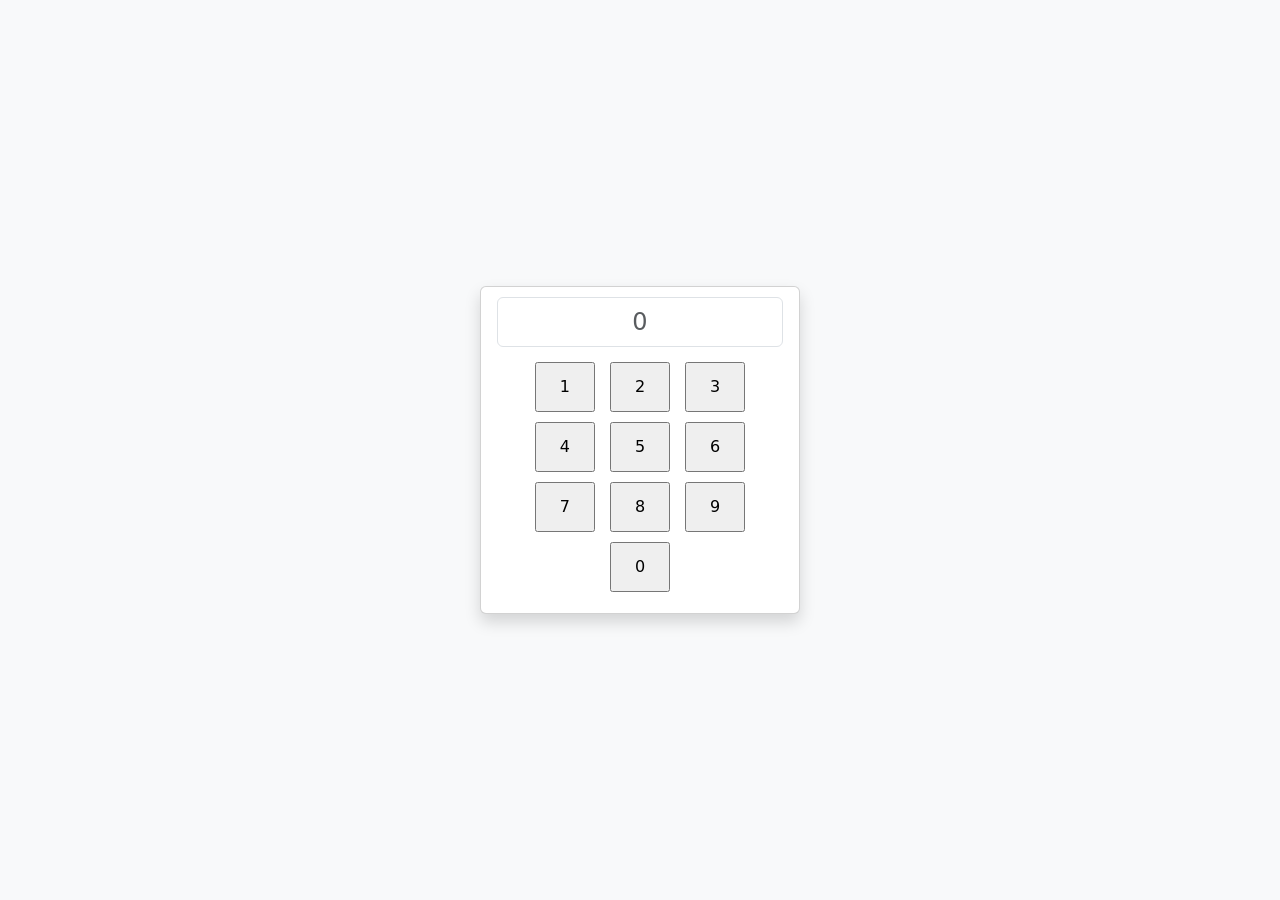
==== index.html @ ef13d08d "DiseñoCalculadora" ====
<!DOCTYPE html>
<html lang="en">

<head>
    <meta charset="UTF-8">
    <meta name="viewport" content="width=device-width, initial-scale=1.0">
    <title>Document</title>
    <link rel="stylesheet" href="estilos.css">
    <script src="codigo.js"></script>
    <link href="https://cdn.jsdelivr.net/npm/bootstrap@5.3.8/dist/css/bootstrap.min.css" rel="stylesheet"
        integrity="sha384-sRIl4kxILFvY47J16cr9ZwB07vP4J8+LH7qKQnuqkuIAvNWLzeN8tE5YBujZqJLB" crossorigin="anonymous">
</head>

<body class="Padre bg-light d-flex justify-content-center align-items-center vh-100">
    <div class="Calculadora">
        <div class="card shadow" style="width: 20rem;"> 
            <div class="card-body d-flex justify-content-center align-items-center" style="height: 70px;">
                <input id="PANTALLA" type="text" class="form-control text-center fs-4" placeholder="0">
            </div>
            <div class="card-buttoms-fila1 text-center">
                <input type="button" class="" value="1" style="width: 60px; margin: 5px; height: 50px;">
                <input type="button" class="" value="2" style="width: 60px; margin: 5px; height: 50px;">
                <input type="button" class="" value="3" style="width: 60px; margin: 5px; height: 50px;">
            </div>
            <div class="card-buttoms-fila2 text-center">
                <input type="button" class="" value="4" style="width: 60px; margin: 5px; height: 50px;">
                <input type="button" class="" value="5" style="width: 60px; margin: 5px; height: 50px;">
                <input type="button" class="" value="6" style="width: 60px; margin: 5px; height: 50px;">
            </div>
            <div class="card-buttoms-fila3 text-center">
                <input type="button" class="" value="7" style="width: 60px; margin: 5px; height: 50px;">
                <input type="button" class="" value="8" style="width: 60px; margin: 5px; height: 50px;">
                <input type="button" class="" value="9" style="width: 60px; margin: 5px; height: 50px;">
            </div>
            <div class="card-buttoms-fila4 text-center mb-3">
                <input type="button" id="Boton" class="" value="0" style="width: 60px; margin: 5px; height: 50px;">
            </div>
        </div>
    </div>

    <script src="https://cdn.jsdelivr.net/npm/bootstrap@5.3.8/dist/js/bootstrap.bundle.min.js"
        integrity="sha384-FKyoEForCGlyvwx9Hj09JcYn3nv7wiPVlz7YYwJrWVcXK/BmnVDxM+D2scQbITxI"
        crossorigin="anonymous"></script>
</body>

</html>
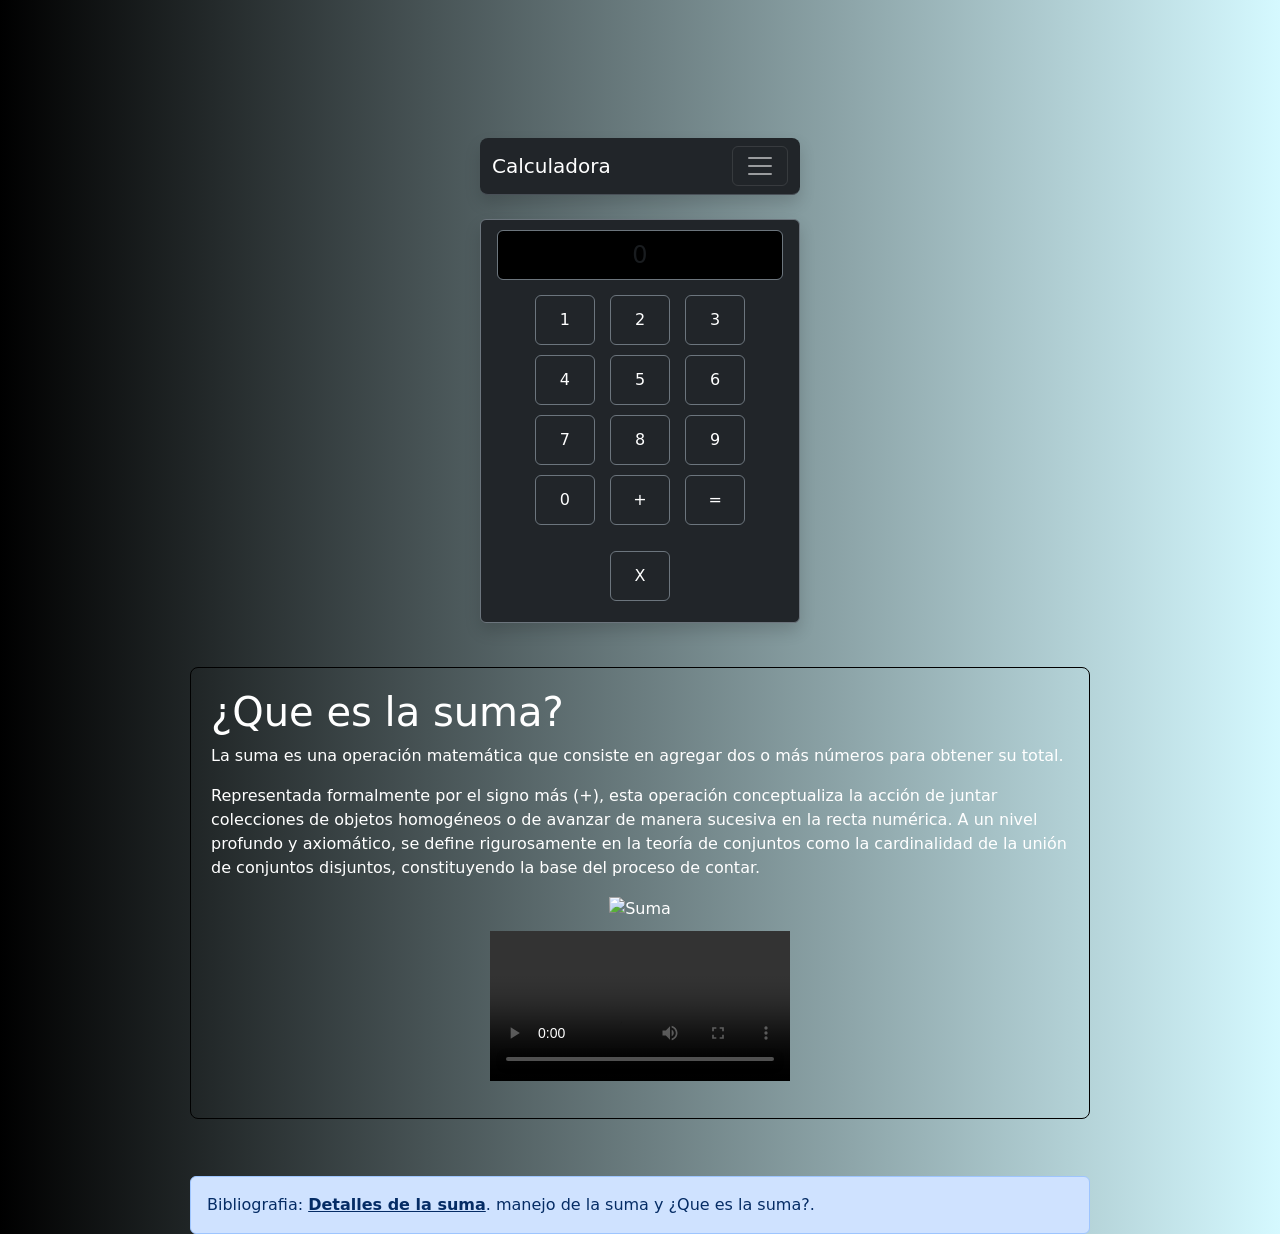
==== commit 5f0d77fb: "Pagina-diseño(vertical)" ====
--- a/index.html
+++ b/index.html
@@ -4,37 +4,127 @@
 <head>
     <meta charset="UTF-8">
     <meta name="viewport" content="width=device-width, initial-scale=1.0">
-    <title>Document</title>
-    <link rel="stylesheet" href="estilos.css">
+    <title>Calculadora</title>
+    <link rel="stylesheet" href="diseño.css">
     <script src="codigo.js"></script>
     <link href="https://cdn.jsdelivr.net/npm/bootstrap@5.3.8/dist/css/bootstrap.min.css" rel="stylesheet"
         integrity="sha384-sRIl4kxILFvY47J16cr9ZwB07vP4J8+LH7qKQnuqkuIAvNWLzeN8tE5YBujZqJLB" crossorigin="anonymous">
 </head>
 
-<body class="Padre bg-light d-flex justify-content-center align-items-center vh-100">
-    <div class="Calculadora">
-        <div class="card shadow" style="width: 20rem;"> 
-            <div class="card-body d-flex justify-content-center align-items-center" style="height: 70px;">
-                <input id="PANTALLA" type="text" class="form-control text-center fs-4" placeholder="0">
+<body class="Padre bg-light py-5"
+    style="background: linear-gradient(to right, rgb(0, 0, 0), rgb(213, 249, 255)); min-height: 100vh;">
+
+    <div class="CajaPadre d-flex flex-column align-items-center w-100 container">
+
+        <nav class="navbar bg-dark border-bottom border-body shadow mb-4" data-bs-theme="dark"
+            style="width: 20rem; border-radius: 8px; position: relative; z-index: 1000; margin-top: 400px;">
+            <div class="container-fluid">
+                <a class="navbar-brand" href="#">Calculadora</a>
+                <button class="navbar-toggler" type="button" data-bs-toggle="collapse"
+                    data-bs-target="#navbarNavDropdown" aria-controls="navbarNavDropdown" aria-expanded="false"
+                    aria-label="Toggle navigation">
+                    <span class="navbar-toggler-icon"></span>
+                </button>
+                <div class="collapse navbar-collapse bg-dark p-2 mt-2 border border-secondary rounded" id="navbarNavDropdown">
+                    <ul class="navbar-nav">
+                        <li class="nav-item">
+                            <a class="nav-link active" aria-current="page" href="index.html">Suma</a>
+                        </li>
+                        <li class="nav-item">
+                            <a class="nav-link" href="Calculadora (Resta)/indexR.html">Resta</a>
+                        </li>
+                        <li class="nav-item">
+                            <a class="nav-link" href="Calculadora (Multiplicacion)/indexM.html">Multiplicación</a>
+                        </li>
+                        <li class="nav-item">
+                            <a class="nav-link" href="Calculadora (Division)/indexD.html">División</a>
+                        </li>
+                    </ul>
+                </div>
             </div>
-            <div class="card-buttoms-fila1 text-center">
-                <input type="button" class="" value="1" style="width: 60px; margin: 5px; height: 50px;">
-                <input type="button" class="" value="2" style="width: 60px; margin: 5px; height: 50px;">
-                <input type="button" class="" value="3" style="width: 60px; margin: 5px; height: 50px;">
+        </nav>
+
+        <div class="Calculadora mb-4">
+            <div class="card shadow bg-dark border-secondary" style="width: 20rem;">
+                <div class="card-body d-flex justify-content-center align-items-center" style="height: 70px;">
+                    <input id="PANTALLA" type="text"
+                        class="form-control text-center fs-4 bg-black text-white border-secondary" placeholder="0"
+                        style="color: white;">
+                </div>
+                <div class="card-buttoms-fila1 text-center">
+                    <input onclick="agregarNumero('1')" type="button"
+                        class="btn btn-dark border border-secondary text-white" value="1"
+                        style="width: 60px; margin: 5px; height: 50px;">
+                    <input onclick="agregarNumero('2')" type="button"
+                        class="btn btn-dark border border-secondary text-white" value="2"
+                        style="width: 60px; margin: 5px; height: 50px;">
+                    <input onclick="agregarNumero('3')" type="button"
+                        class="btn btn-dark border border-secondary text-white" value="3"
+                        style="width: 60px; margin: 5px; height: 50px;">
+                </div>
+                <div class="card-buttoms-fila2 text-center">
+                    <input onclick="agregarNumero('4')" type="button"
+                        class="btn btn-dark border border-secondary text-white" value="4"
+                        style="width: 60px; margin: 5px; height: 50px;">
+                    <input onclick="agregarNumero('5')" type="button"
+                        class="btn btn-dark border border-secondary text-white" value="5"
+                        style="width: 60px; margin: 5px; height: 50px;">
+                    <input onclick="agregarNumero('6')" type="button"
+                        class="btn btn-dark border border-secondary text-white" value="6"
+                        style="width: 60px; margin: 5px; height: 50px;">
+                </div>
+                <div class="card-buttoms-fila3 text-center">
+                    <input onclick="agregarNumero('7')" type="button"
+                        class="btn btn-dark border border-secondary text-white" value="7"
+                        style="width: 60px; margin: 5px; height: 50px;">
+                    <input onclick="agregarNumero('8')" type="button"
+                        class="btn btn-dark border border-secondary text-white" value="8"
+                        style="width: 60px; margin: 5px; height: 50px;">
+                    <input onclick="agregarNumero('9')" type="button"
+                        class="btn btn-dark border border-secondary text-white" value="9"
+                        style="width: 60px; margin: 5px; height: 50px;">
+                </div>
+                <div class="card-buttoms-fila4 text-center mb-3">
+                    <input onclick="agregarNumero('0')" type="button" id="Boton"
+                        class="btn btn-dark border border-secondary text-white" value="0"
+                        style="width: 60px; margin: 5px; height: 50px;">
+                    <input onclick="agregarNumero('+')" type="button"
+                        class="btn btn-dark border border-secondary text-white" value="+"
+                        style="width: 60px; margin: 5px; height: 50px;">
+                    <input onclick="Calcular()" type="button"
+                        class="btn btn-dark border border-secondary text-white" value="="
+                        style="width: 60px; margin: 5px; height: 50px;">
+                </div>
+                <div class="card-buttoms-fila4 text-center mb-3">
+                    <input onclick="Eliminar()" type="button" id="Boton"
+                        class="btn btn-dark border border-secondary text-white" value="X"
+                        style="width: 60px; margin: 5px; height: 50px;">
+                </div>
             </div>
-            <div class="card-buttoms-fila2 text-center">
-                <input type="button" class="" value="4" style="width: 60px; margin: 5px; height: 50px;">
-                <input type="button" class="" value="5" style="width: 60px; margin: 5px; height: 50px;">
-                <input type="button" class="" value="6" style="width: 60px; margin: 5px; height: 50px;">
+        </div>
+
+        <div class="Suma mb-4"
+            style="margin: 20px; border-radius: 8px; border: 1px solid black; padding: 20px; color: white; max-width: 900px; width: 100%;">
+            <h1>¿Que es la suma?</h1>
+            <p>La suma es una operación matemática que consiste en agregar dos o más números para obtener su total.</p>
+            <p>
+                Representada formalmente por el signo más (+), esta operación conceptualiza la acción de juntar
+                colecciones de objetos homogéneos o de avanzar de manera sucesiva en la recta numérica. A un nivel
+                profundo y axiomático, se define rigurosamente en la teoría de conjuntos como la cardinalidad de la
+                unión de conjuntos disjuntos, constituyendo la base del proceso de contar.
+            </p>
+            <div class="Imagenes text-center">
+                <img src="https://thumbs.dreamstime.com/b/la-adici%C3%B3n-suma-el-icono-100517740.jpg"
+                    alt="Suma" style="width: 150px; height: 150px;">
             </div>
-            <div class="card-buttoms-fila3 text-center">
-                <input type="button" class="" value="7" style="width: 60px; margin: 5px; height: 50px;">
-                <input type="button" class="" value="8" style="width: 60px; margin: 5px; height: 50px;">
-                <input type="button" class="" value="9" style="width: 60px; margin: 5px; height: 50px;">
-            </div>
-            <div class="card-buttoms-fila4 text-center mb-3">
-                <input type="button" id="Boton" class="" value="0" style="width: 60px; margin: 5px; height: 50px;">
-            </div>
+
+            <center><video src="https://youtu.be/oF-rZLIShC8" controls style="margin: 10px;"></video></center>
+        </div>
+
+        <hr class="W-100" style="max-width: 600px;">
+
+        <div class="alert alert-primary mb-4" role="alert" style="max-width: 900px; width: 100%;">
+            Bibliografia: <a href="https://study.com/academy/lesson/how-to-perform-addition-steps-examples.html" class="alert-link">Detalles de la suma</a>. manejo de la suma y ¿Que es la suma?.
         </div>
     </div>
 
--- a/diseño.css
+++ b/diseño.css
@@ -0,0 +1,19 @@
+.Calculadora{
+    border: 100px;
+    align-items: center;
+}
+
+.CajaPadre{
+    justify-content: center;
+    align-items: center;
+    height: 100vh;
+}
+
+.card{
+    height: 506px;
+    width: 204px;
+}
+
+body{
+    background: radial-gradient(to right, #8d8d8d, #505050);
+}
